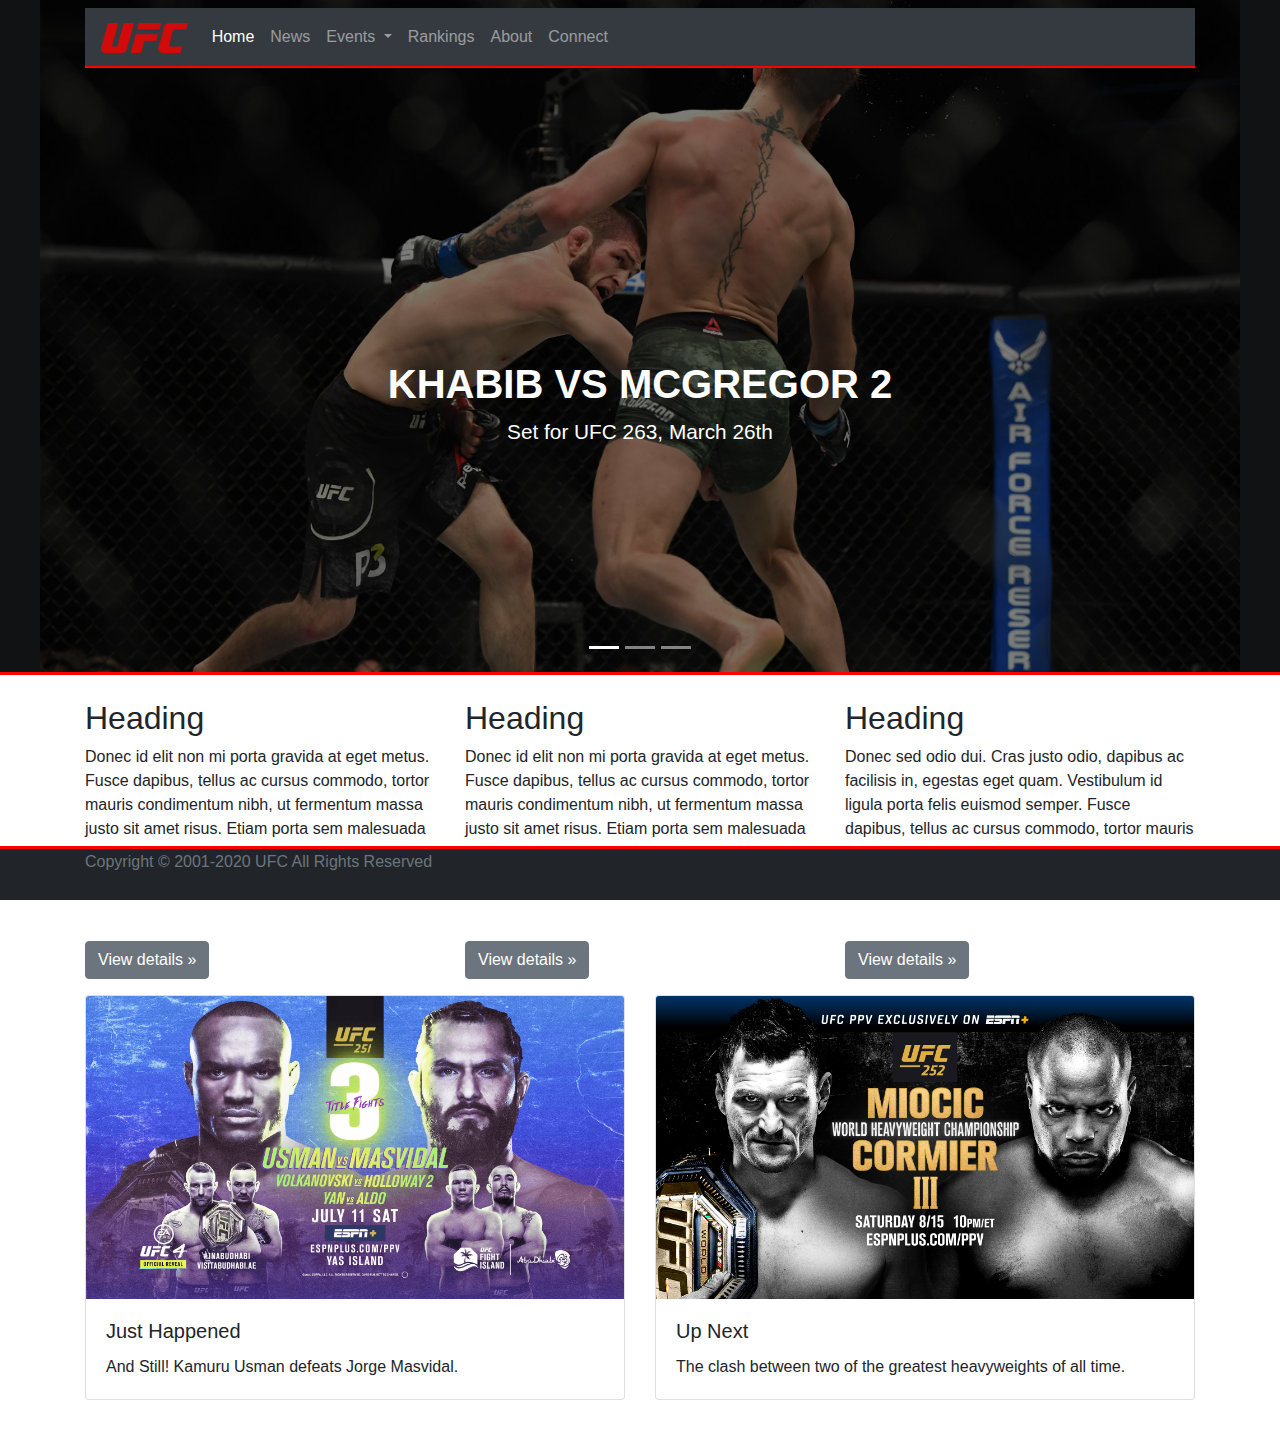
==== Test-3/index.html @ e4bd9afb "added connect page" ====
<!doctype html>
<html lang="en">
  <head>
    <meta charset="utf-8">
    <meta name="viewport" content="width=device-width, initial-scale=1, shrink-to-fit=no">
    <link rel="stylesheet" href="css/home.css">
    <title>UFC | Home</title>
  </head>
  <body>
    <div class="container fixed-top mt-2">
      <nav class="navbar navbar-expand-lg navbar-dark bg-dark">
          <a class="navbar-brand" href="#">
            <img src="images/logo.png" height="30" alt="" loading="lazy">
          </a>
          <button class="navbar-toggler" type="button" data-toggle="collapse" data-target="#navbarNavDropdown" aria-controls="navbarNavDropdown" aria-expanded="false" aria-label="Toggle navigation">
            <span class="navbar-toggler-icon"></span>
          </button>
          <div class="collapse navbar-collapse" id="navbarNavDropdown">
            <ul class="navbar-nav">
              <li class="nav-item active">
                <a class="nav-link" href="index.html">Home <span class="sr-only">(current)</span></a>
              </li>
              <li class="nav-item">
                <a class="nav-link" href="news.html">News</a>
              </li>

              <li class="nav-item dropdown">
                <a class="nav-link dropdown-toggle" href="#" id="navbarDropdownMenuLink" role="button" data-toggle="dropdown" aria-haspopup="true" aria-expanded="false">
                  Events
                </a>
                <div class="dropdown-menu bg-dark" aria-labelledby="navbarDropdownMenuLink">
                  <a class="dropdown-item bg-dark text-white-50" href="events-past.html">Past Events</a>
                  <a class="dropdown-item bg-dark text-white-50" href="events.upcoming.html">Upcoming Events</a>
                </div>
              </li>
              <li class="nav-item">
                <a class="nav-link" href="rankings.html">Rankings</a>
              </li>
              <li class="nav-item">
                <a class="nav-link" href="about.html">About</a>
              </li>
              <li class="nav-item">
                <a class="nav-link" href="connect.html">Connect</a>
              </li>
            </ul>
          </div>
        </nav>
    </div>
    <div id="carouselExampleSlidesOnly" class="carousel slide" data-ride="carousel">
      <ol class="carousel-indicators">
        <li data-target="#carouselExampleIndicators" data-slide-to="0" class="active"></li>
        <li data-target="#carouselExampleIndicators" data-slide-to="1"></li>
        <li data-target="#carouselExampleIndicators" data-slide-to="2"></li>
      </ol>
      <div class="carousel-inner">
        <div class="carousel-item active">
            <div class="carouselCaption">
                <h1>Khabib vs McGregor 2</h1>
                <p>Set for UFC 263, March 26th</p>
            </div>
            <div class="image_overlay"></div>
            <img src="images/car1.jpg" class="d-block w-100" alt="car1">
        </div>
        <div class="carousel-item">
          <div class="carouselCaption">
              <h1>Masvidal defends the BMF belt</h1>
              <p>After a rematch with Nate Diaz at UFC 260</p>
          </div>
          <div class="image_overlay"></div>
          <img src="images/car2.jpg" class="d-block w-100" alt="car2">
        </div>
        <div class="carousel-item">
          <div class="carouselCaption">
              <h1>Top finishes: George St-Pierre</h1>
              <p>Check out the latest video on our Youtube channel</p>
          </div>
          <div class="image_overlay"></div>
          <img src="images/car3.jpg" class="d-block w-100" alt="car3">
        </div>
      </div>
    </div>
    <br>
    <div class="container">
        <div class="row">
          <div class="col-md-4">
            <h2>Heading</h2>
            <p class="pHome">Donec id elit non mi porta gravida at eget metus. Fusce dapibus, tellus ac cursus commodo, tortor mauris condimentum nibh, ut fermentum massa justo sit amet risus. Etiam porta sem malesuada magna mollis euismod. Donec sed odio dui. </p>
            <p><a class="btn btn-secondary" href="#" role="button">View details &raquo;</a></p>
          </div>
          <div class="col-md-4">
            <h2>Heading</h2>
            <p class="pHome">Donec id elit non mi porta gravida at eget metus. Fusce dapibus, tellus ac cursus commodo, tortor mauris condimentum nibh, ut fermentum massa justo sit amet risus. Etiam porta sem malesuada magna mollis euismod. Donec sed odio dui. </p>
            <p><a class="btn btn-secondary" href="#" role="button">View details &raquo;</a></p>
          </div>
          <div class="col-md-4">
            <h2>Heading</h2>
            <p class="pHome">Donec sed odio dui. Cras justo odio, dapibus ac facilisis in, egestas eget quam. Vestibulum id ligula porta felis euismod semper. Fusce dapibus, tellus ac cursus commodo, tortor mauris condimentum nibh, ut fermentum massa justo sit amet risus.</p>
            <p><a class="btn btn-secondary" href="#" role="button">View details &raquo;</a></p>
          </div>
        </div>
      </div>

        <div class="container">
          <div class="row">
              <div class="col">
                <div class="card" style="width: 100%;;">
                <img class="card-img-top" src="images/event1.png" alt="Card image cap">
                <div class="card-body">
                  <h5 class="card-title">Just Happened</h5>
                  <p class="card-text">And Still! Kamuru Usman defeats Jorge Masvidal.</p>
                </div>
              </div>
              </div>

              <div class="col">
                <div class="card" style="width: 100%;;">
                <img class="card-img-top" src="images/event2.png" alt="Card image cap">
                <div class="card-body">
                  <h5 class="card-title">Up Next</h5>
                  <p class="card-text">The clash between two of the greatest heavyweights of all time.</p>
                </div>
              </div>
              </div>
          </div>
        </div>
        <br><br>
        <footer class="footer">
          <div class="container">
            <span class=text-muted>Copyright © 2001-2020 UFC All Rights Reserved</span>
          </div>
        </footer>


    <link rel="stylesheet" href="https://stackpath.bootstrapcdn.com/bootstrap/4.5.2/css/bootstrap.min.css" integrity="sha384-JcKb8q3iqJ61gNV9KGb8thSsNjpSL0n8PARn9HuZOnIxN0hoP+VmmDGMN5t9UJ0Z" crossorigin="anonymous">
    <script src="https://code.jquery.com/jquery-3.5.1.slim.min.js" integrity="sha384-DfXdz2htPH0lsSSs5nCTpuj/zy4C+OGpamoFVy38MVBnE+IbbVYUew+OrCXaRkfj" crossorigin="anonymous"></script>
    <script src="https://cdn.jsdelivr.net/npm/popper.js@1.16.1/dist/umd/popper.min.js" integrity="sha384-9/reFTGAW83EW2RDu2S0VKaIzap3H66lZH81PoYlFhbGU+6BZp6G7niu735Sk7lN" crossorigin="anonymous"></script>
    <script src="https://stackpath.bootstrapcdn.com/bootstrap/4.5.2/js/bootstrap.min.js" integrity="sha384-B4gt1jrGC7Jh4AgTPSdUtOBvfO8shuf57BaghqFfPlYxofvL8/KUEfYiJOMMV+rV" crossorigin="anonymous"></script>
  </body>
</html>
---- Test-3/css/home.css ----
nav{
  border-bottom: 2px solid red;
}
.carouselCaption{
  position: absolute;
  top: 40vh;
   text-align: center;
   width: 100%;
   z-index: 3;
}
.carouselCaption h1{
  color: white;
  text-transform: uppercase;
  font-weight: bolder;
}
.carouselCaption p{
  color: white;
  font-size: 130%;
  font-weight: 500;
}
.carousel img{
  object-fit: scale-down;
  height: 75vh;
  width: 102vw;
  z-index: 0;
  background-color: #212529;
}
.image_overlay{
  position: absolute;
  top: 0;
  left: 0;
  width: 102vw;
  height: 75vh;
  background-color: rgba(0, 0, 0, 0.5);
  z-index: 1;
  border-bottom: 3px solid red;
}
.pHome{
  height: 20vh;
}
footer{
  position: absolute;
  bottom: 0;
  display: block;
  width: 100%;
  height: 6vh;
  padding: .1vh;
  background-color: #212529;
  border-top: 3px solid red;

}
body{
  min-height: 100vh;
}
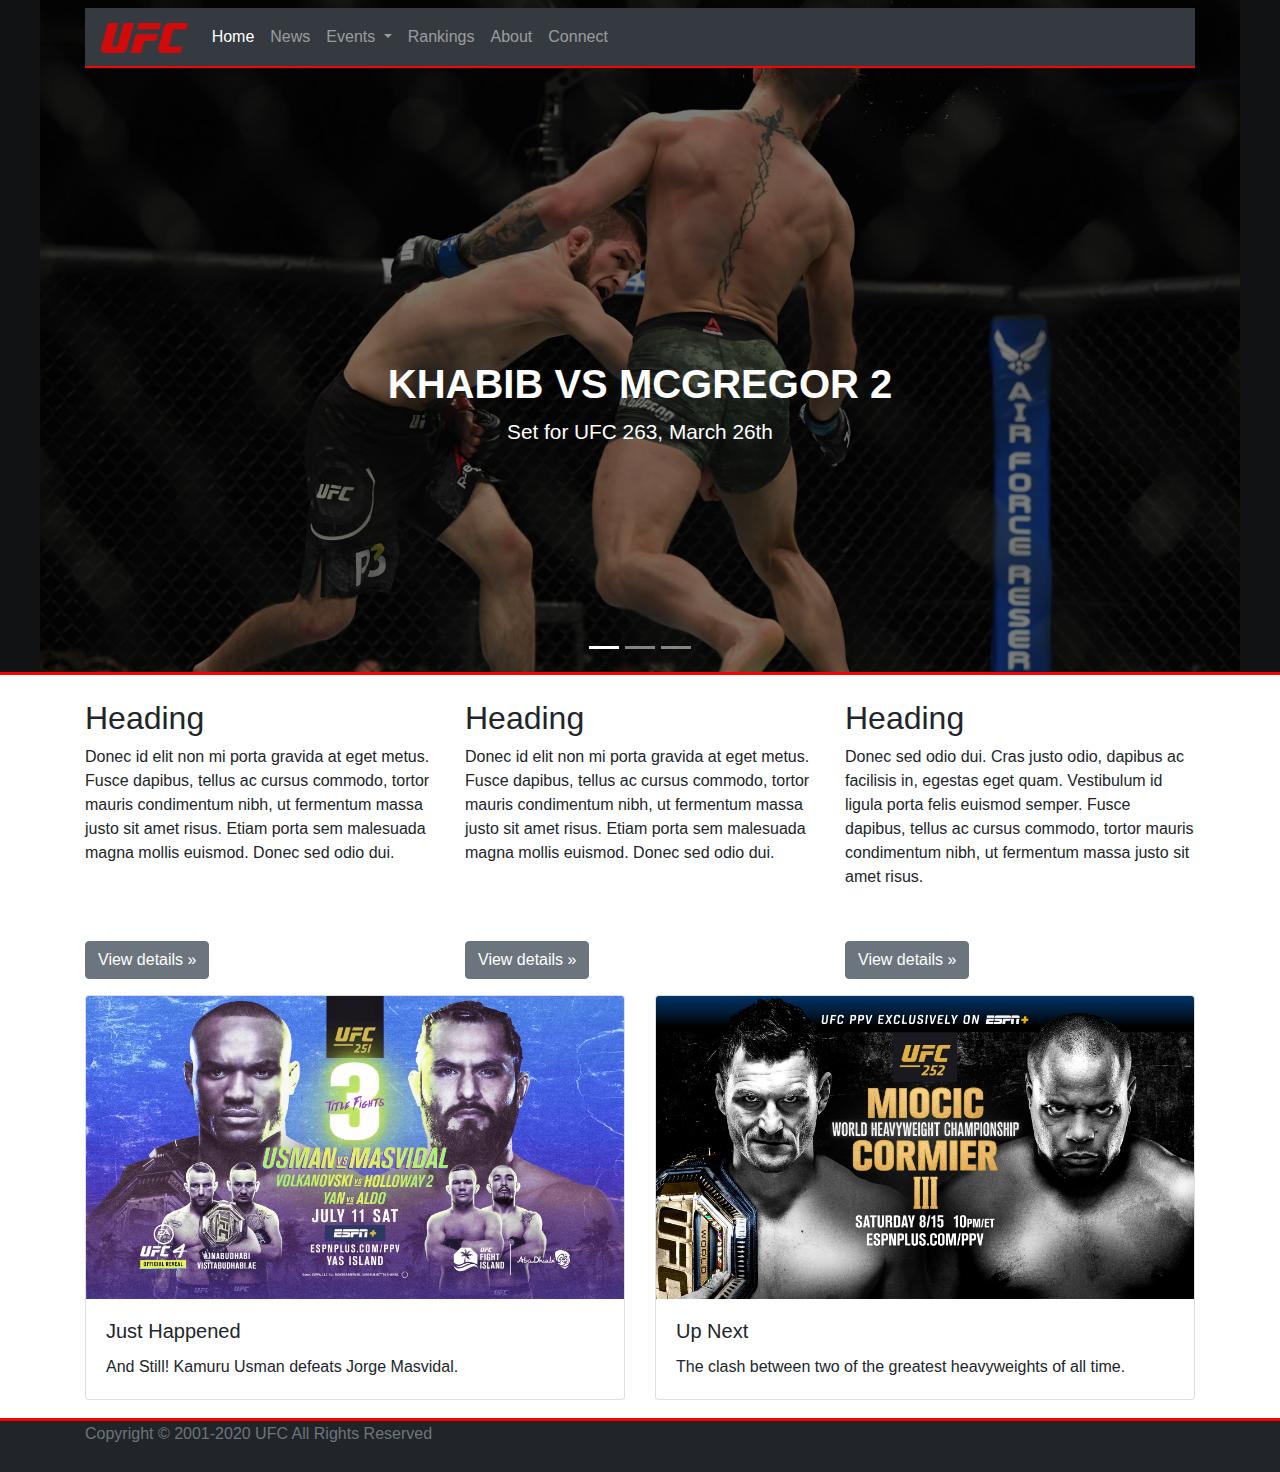
==== commit ae8f2f55: "fixed footer sticking to bottom" ====
--- a/Test-3/index.html
+++ b/Test-3/index.html
@@ -123,7 +123,7 @@
               </div>
           </div>
         </div>
-        <br><br>
+        <br><br><br>
         <footer class="footer">
           <div class="container">
             <span class=text-muted>Copyright © 2001-2020 UFC All Rights Reserved</span>
--- a/Test-3/css/home.css
+++ b/Test-3/css/home.css
@@ -49,6 +49,11 @@
   border-top: 3px solid red;
 
 }
-body{
-  min-height: 100vh;
+html {
+    position: relative;
+    min-height: 100%;
 }
+
+body {
+    margin: 0 0 100px;
+}
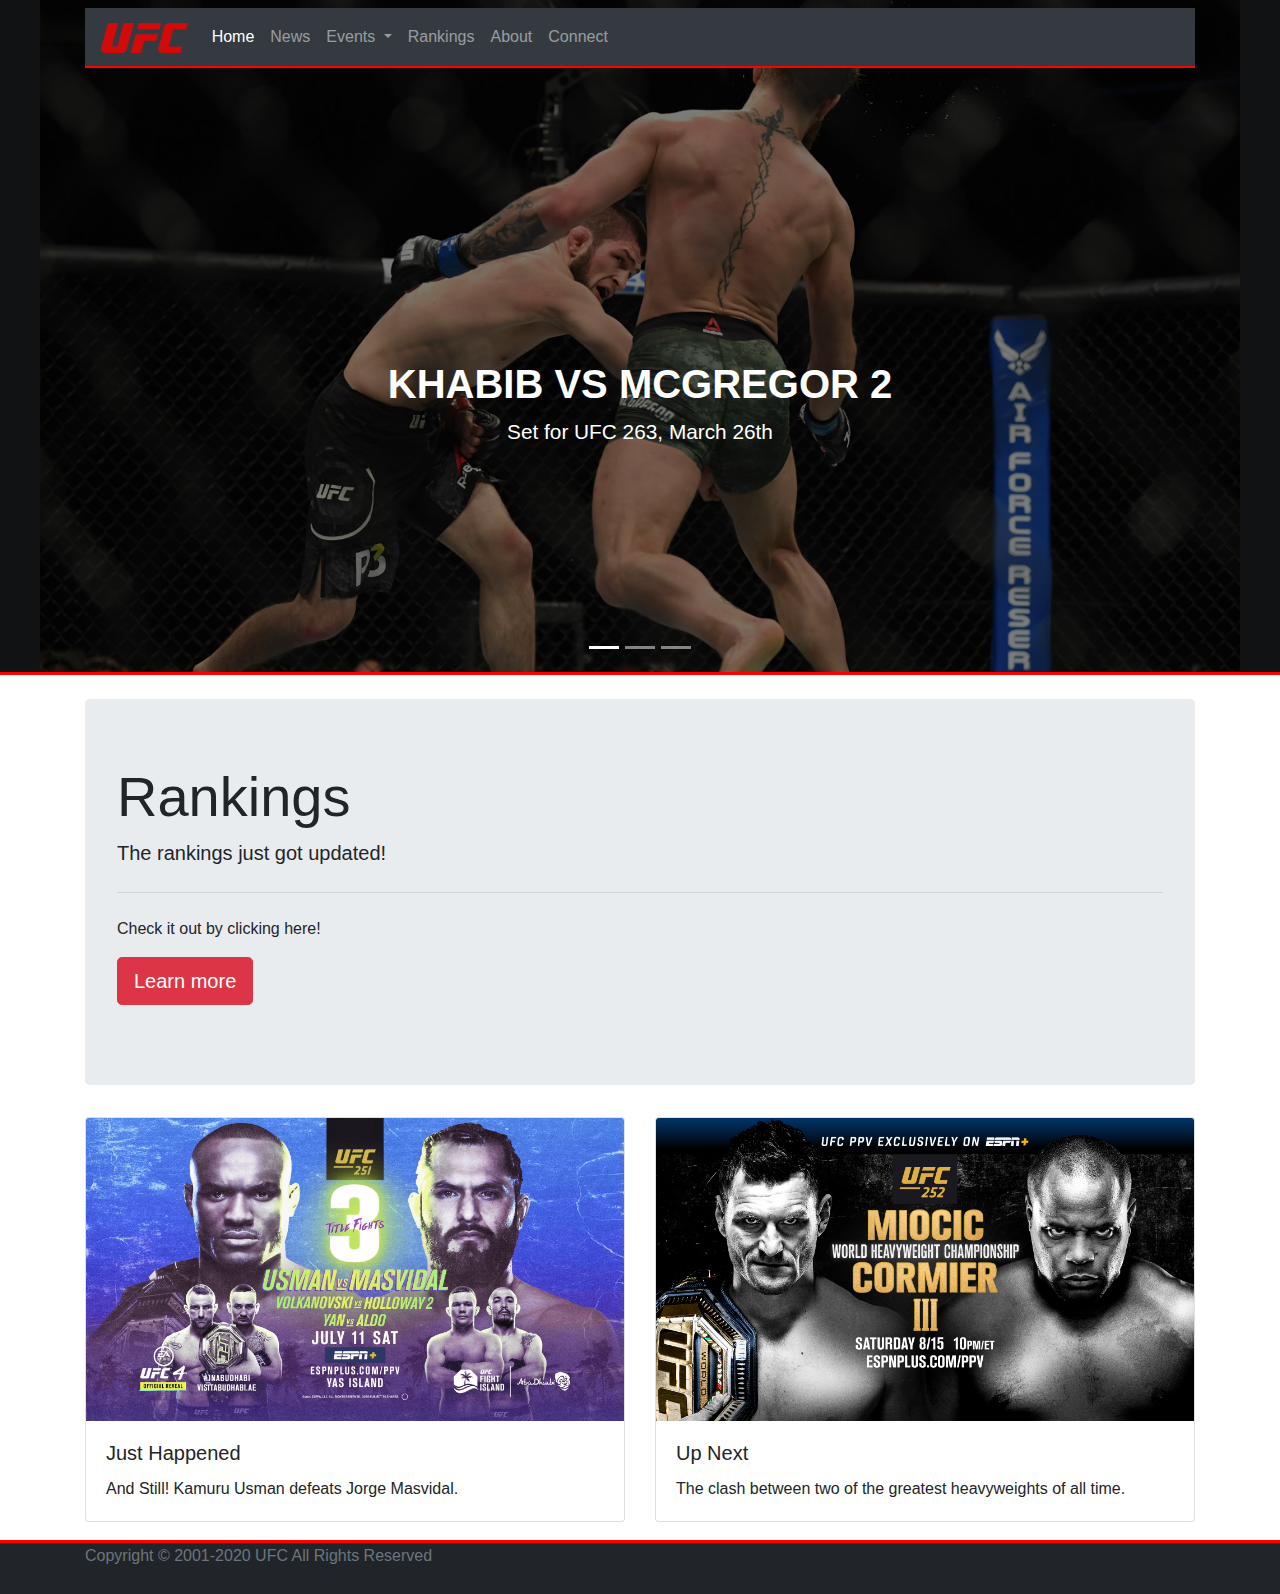
==== commit 6147fca8: "Changes on home menu, added form modal" ====
--- a/Test-3/index.html
+++ b/Test-3/index.html
@@ -81,23 +81,15 @@
     </div>
     <br>
     <div class="container">
-        <div class="row">
-          <div class="col-md-4">
-            <h2>Heading</h2>
-            <p class="pHome">Donec id elit non mi porta gravida at eget metus. Fusce dapibus, tellus ac cursus commodo, tortor mauris condimentum nibh, ut fermentum massa justo sit amet risus. Etiam porta sem malesuada magna mollis euismod. Donec sed odio dui. </p>
-            <p><a class="btn btn-secondary" href="#" role="button">View details &raquo;</a></p>
+          <div class="jumbotron">
+            <h1 class="display-4">Rankings</h1>
+            <p class="lead">The rankings just got updated!</p>
+            <hr class="my-4">
+            <p>Check it out by clicking here!</p>
+            <p class="lead">
+              <a class="btn btn-danger btn-lg" href="#" role="button">Learn more</a>
+            </p>
           </div>
-          <div class="col-md-4">
-            <h2>Heading</h2>
-            <p class="pHome">Donec id elit non mi porta gravida at eget metus. Fusce dapibus, tellus ac cursus commodo, tortor mauris condimentum nibh, ut fermentum massa justo sit amet risus. Etiam porta sem malesuada magna mollis euismod. Donec sed odio dui. </p>
-            <p><a class="btn btn-secondary" href="#" role="button">View details &raquo;</a></p>
-          </div>
-          <div class="col-md-4">
-            <h2>Heading</h2>
-            <p class="pHome">Donec sed odio dui. Cras justo odio, dapibus ac facilisis in, egestas eget quam. Vestibulum id ligula porta felis euismod semper. Fusce dapibus, tellus ac cursus commodo, tortor mauris condimentum nibh, ut fermentum massa justo sit amet risus.</p>
-            <p><a class="btn btn-secondary" href="#" role="button">View details &raquo;</a></p>
-          </div>
-        </div>
       </div>
 
         <div class="container">
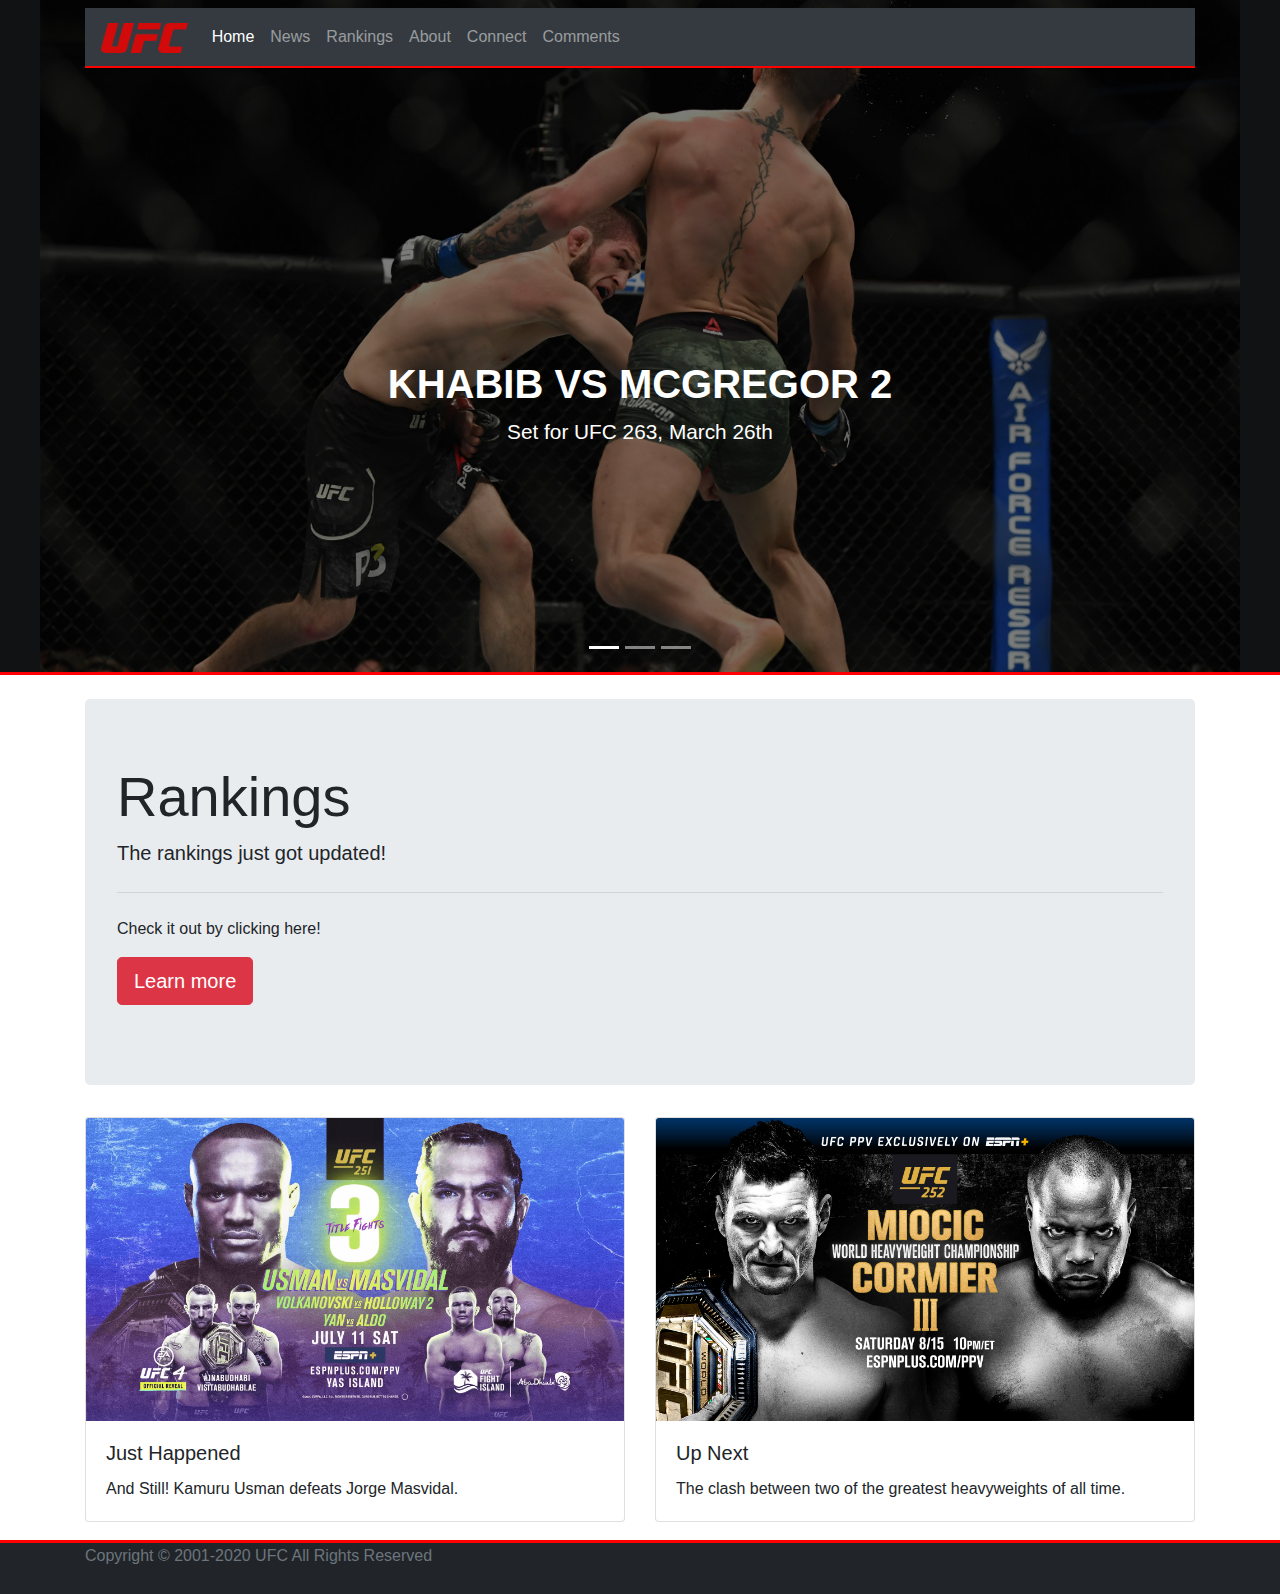
==== commit df051c24: "changes to nav" ====
--- a/Test-3/index.html
+++ b/Test-3/index.html
@@ -23,16 +23,6 @@
               <li class="nav-item">
                 <a class="nav-link" href="news.html">News</a>
               </li>
-
-              <li class="nav-item dropdown">
-                <a class="nav-link dropdown-toggle" href="#" id="navbarDropdownMenuLink" role="button" data-toggle="dropdown" aria-haspopup="true" aria-expanded="false">
-                  Events
-                </a>
-                <div class="dropdown-menu bg-dark" aria-labelledby="navbarDropdownMenuLink">
-                  <a class="dropdown-item bg-dark text-white-50" href="events-past.html">Past Events</a>
-                  <a class="dropdown-item bg-dark text-white-50" href="events.upcoming.html">Upcoming Events</a>
-                </div>
-              </li>
               <li class="nav-item">
                 <a class="nav-link" href="rankings.html">Rankings</a>
               </li>
@@ -41,6 +31,9 @@
               </li>
               <li class="nav-item">
                 <a class="nav-link" href="connect.html">Connect</a>
+              </li>
+              <li class="nav-item">
+                <a class="nav-link" href="comments.html">Comments</a>
               </li>
             </ul>
           </div>
@@ -87,7 +80,7 @@
             <hr class="my-4">
             <p>Check it out by clicking here!</p>
             <p class="lead">
-              <a class="btn btn-danger btn-lg" href="#" role="button">Learn more</a>
+              <a class="btn btn-danger btn-lg" href="rankings.html" role="button">Learn more</a>
             </p>
           </div>
       </div>
@@ -122,7 +115,6 @@
           </div>
         </footer>
 
-
     <link rel="stylesheet" href="https://stackpath.bootstrapcdn.com/bootstrap/4.5.2/css/bootstrap.min.css" integrity="sha384-JcKb8q3iqJ61gNV9KGb8thSsNjpSL0n8PARn9HuZOnIxN0hoP+VmmDGMN5t9UJ0Z" crossorigin="anonymous">
     <script src="https://code.jquery.com/jquery-3.5.1.slim.min.js" integrity="sha384-DfXdz2htPH0lsSSs5nCTpuj/zy4C+OGpamoFVy38MVBnE+IbbVYUew+OrCXaRkfj" crossorigin="anonymous"></script>
     <script src="https://cdn.jsdelivr.net/npm/popper.js@1.16.1/dist/umd/popper.min.js" integrity="sha384-9/reFTGAW83EW2RDu2S0VKaIzap3H66lZH81PoYlFhbGU+6BZp6G7niu735Sk7lN" crossorigin="anonymous"></script>
--- a/Test-3/css/home.css
+++ b/Test-3/css/home.css
@@ -57,3 +57,9 @@
 body {
     margin: 0 0 100px;
 }
+a {
+    text-decoration: none !important;
+}
+#dana{
+  height: 1vh;
+}
